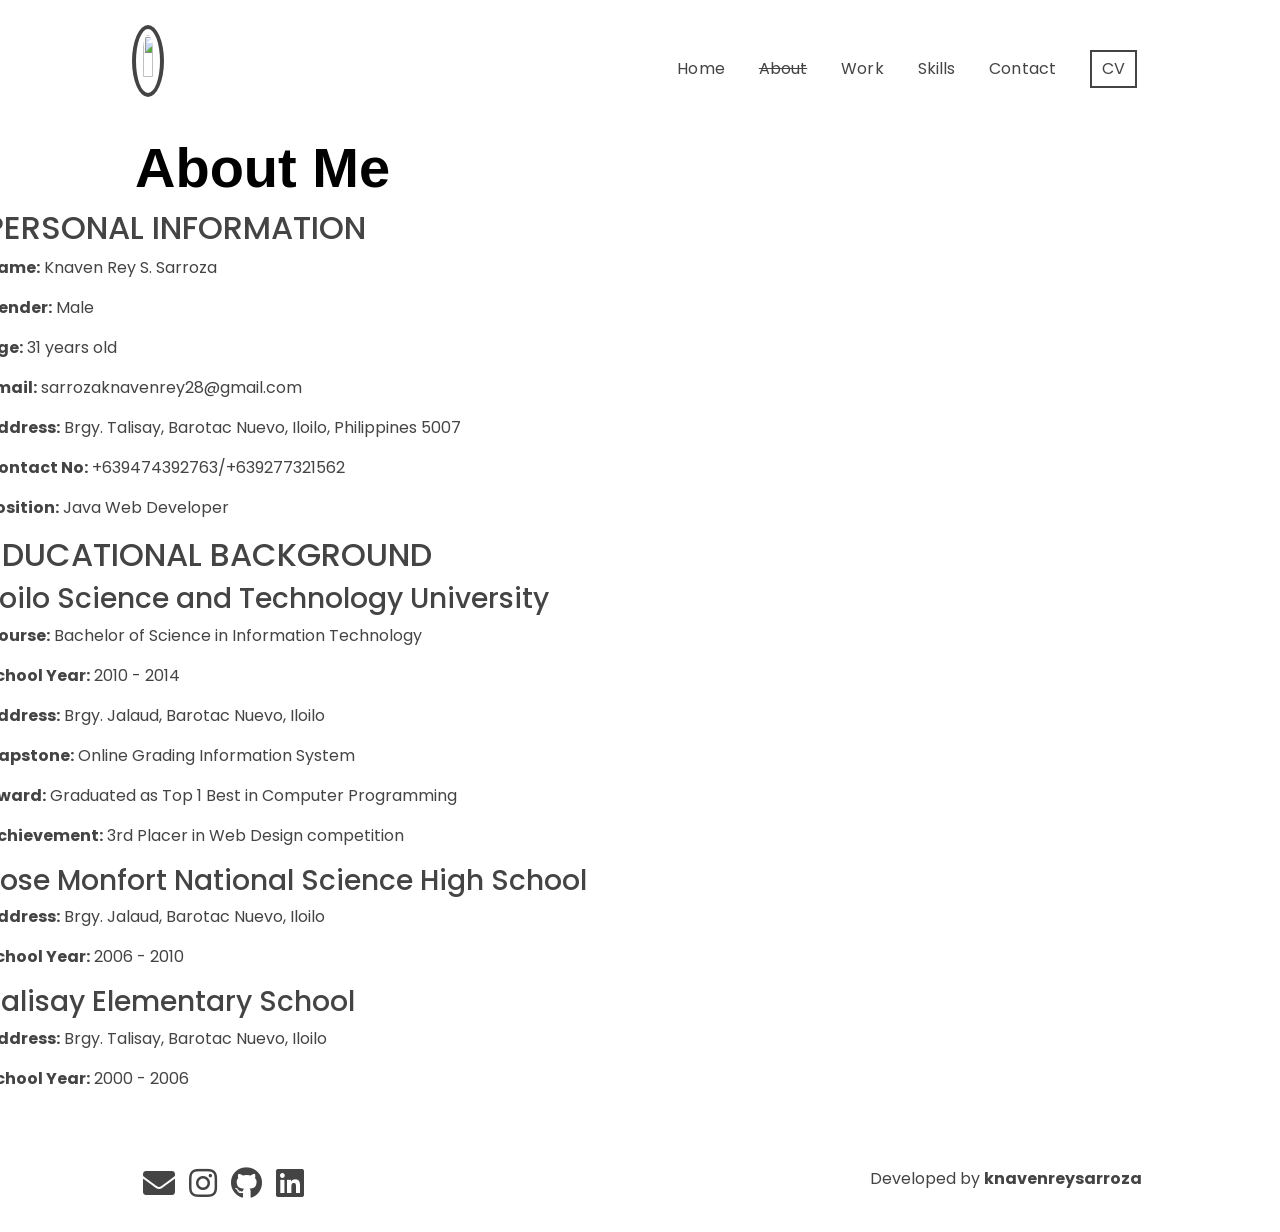
==== about.html @ 248c0985 "added popup dialog" ====
<html>

<head>
    <script async src="https://www.googletagmanager.com/gtag/js?id=UA-159411627-1"></script>
    <script>
        window.dataLayer = window.dataLayer || [];

        function gtag() {
            dataLayer.push(arguments);
        }
        gtag('js', new Date());

        gtag('config', 'UA-159411627-1');
    </script>
    <link rel="stylesheet" href="https://cdnjs.cloudflare.com/ajax/libs/animate.css/3.7.2/animate.min.css">
    <link rel="stylesheet" href="https://stackpath.bootstrapcdn.com/bootstrap/4.4.1/css/bootstrap.min.css">
    <link rel="stylesheet" href="style.css">
    <link rel="stylesheet" href="about.css">
    <meta charset="utf-8">
    <meta name="viewport" content="width=device-width, initial-scale=1.0, shrink-to-fit=yes">
    <meta charset="utf-8" />
    <link rel="stylesheet" href="https://use.fontawesome.com/releases/v5.5.0/css/all.css"
        integrity="sha384-B4dIYHKNBt8Bc12p+WXckhzcICo0wtJAoU8YZTY5qE0Id1GSseTk6S+L3BlXeVIU" crossorigin="anonymous">
        <meta name="Description"
        content=" Knaven Rey Sarroza - Web Developer from Iloilo City, Philippines | Java | MySQL | Vaadin | Wordpress | SpringBoot | CSS | Web Developer" />
    <title>Work | Knaven Rey Sarroza</title>
    <link rel="icon" type="image/ico" href="assets/img/favicon.ico">
</head>

<body id="contact-body" style="overflow-x: hidden;">
    <div>
        <nav class="nav-desk">
            <center>
                <div class="nav-logo">
                    <a href="index.html"><img id="logo" src="assets/img/logo.PNG"></a>
                </div>
                <div class="nav-items">
                    <ul>
                        <li><span><a href="index.html">Home</a></span></li>
                        <li><span><a href="#" style="text-decoration: line-through;">About</a></span></li>
                        <li><span><a href="work.html">Work</a></span></li>
                        <li><span><a href="skill.html"">Skills</a></span></li>
                        <li><span><a href="contact.html">Contact</a></span></li>
                          <li>  <a href="https://docs.google.com/document/d/1G5Kw5HcSQ-PcE5DCsa70JEAs3mUiGkfpTpcUMYDNIvc"><button class="contact-btn">
                            CV
                         </button></a></li>
                    </ul>
                </div>

            </center>
        </nav>
        <div class=" fadeIn row" style="width:100vw;height:auto;animation-duration: 1.5s;">
            <div class="col-md-12" id="left-hero">
                <h1 class="hero-tag contact-hero  fadeInLeft">About Me</h1>
            </div>
        </div>
 
        <div class=" fadeIn row" style="width:100vw;height:auto;animation-duration: 1.5s;">
            <div class="container-about animated bounceInUp delay-1s">
                <div class="column-about animated bounceInUp delay-1s">
                    <h2>PERSONAL INFORMATION</h2>
                    <div class="info">
                        <p><strong>Name:</strong> Knaven Rey S. Sarroza</p>
                        <p><strong>Gender:</strong> Male</p>
                        <p><strong>Age:</strong> 31 years old</p>
                        <p><strong>Email:</strong> sarrozaknavenrey28@gmail.com</p>
                        <p><strong>Address:</strong> Brgy. Talisay, Barotac Nuevo, Iloilo, Philippines 5007</p>
                        <p><strong>Contact No:</strong> +639474392763/+639277321562</p>
                        <p><strong>Position:</strong> Java Web Developer</p>
                    </div>
                </div>
        
                <div class="column-about animated bounceInUp delay-1s">
                    <h2>EDUCATIONAL BACKGROUND</h2>
                    <div class="info">
                        <div class="school">
                            <h3>Iloilo Science and Technology University</h3>
                            <p><strong>Course:</strong> Bachelor of Science in Information Technology</p>
                            <p><strong>School Year:</strong> 2010 - 2014</p>
                            <p><strong>Address:</strong> Brgy. Jalaud, Barotac Nuevo, Iloilo</p>
                            <p><strong>Capstone:</strong> Online Grading Information System</p>
                            <p><strong>Award:</strong> Graduated as Top 1 Best in Computer Programming</p>
                            <p><strong>Achievement:</strong> 3rd Placer in Web Design competition</p>
                        </div>
                        
                        <div class="school">
                            <h3>Jose Monfort National Science High School</h3>
                            <p><strong>Address:</strong> Brgy. Jalaud, Barotac Nuevo, Iloilo</p>
                            <p><strong>School Year:</strong> 2006 - 2010</p>
                        </div>
        
                        <div class="school">
                            <h3>Talisay Elementary School</h3>
                            <p><strong>Address:</strong> Brgy. Talisay, Barotac Nuevo, Iloilo</p>
                            <p><strong>School Year:</strong> 2000 - 2006</p>
                        </div>
                    </div>
                </div>
            </div>
</div>


          </div>
            <div class="footer-full  fadeIn delay-2s">
                <div id="contact-social" class="social-icons" style="display: inline;">
                    <a target="_blank" href="mailto:sarrozaknavenrey28@gmail.com"><i class="fas fa-envelope"></i></a>
                    <a target="_blank" href="https://www.instagram.com/knave.rsz/"><i class="fab fa-instagram"></i></a>
                    <a target="_blank" href="https://github.com/knaven0128"><i class="fab fa-github"></i></a>
                    <a target="_blank" href="https://www.linkedin.com/in/knaven-rey-sarroza/"><i class="fab fa-linkedin"></i></a>
                </div>
                <div class="footer-credits">
                    Developed by <a
                        href="https://github.com/knaven0128">knavenreysarroza</a>
                </div>
            </div>
        </div>
        <div class="menu-wrap">
            <input type="checkbox" class="toggler">
            <div class="hamburger">
                <div></div>
            </div>
            <div class="menu">
                <div>
                    <div>
                        <ul>
                            <li><a href="index.html">Home</a></li>
                            <li><a href="#"  style="text-decoration: line-through;">About</a></li>
                            <li><a href="work.html">Work</a></li>
                            <li><a href="skill.html">Skills</a></li>
                            <li><a href="contact.html">Contact</a></li>
                              <li>  <a href="https://docs.google.com/document/d/1G5Kw5HcSQ-PcE5DCsa70JEAs3mUiGkfpTpcUMYDNIvc"><button class="contact-btn">
                            CV
                         </button></a></li>
                        </ul>
                    </div>
                </div>
            </div>
        </div>
</body>

</html>
---- style.css ----
@import url('https://fonts.googleapis.com/css?family=Poppins&display=swap');

@font-face {
    font-family: CircularStd;
    src: url(assets/fonts/CircularStd-Bold.eot);
    src: url("assets/fonts/CircularStd-Bold.eot?#iefix") format("embedded-opentype"), url("assets/fonts/CircularStd-Bold.woff") format("woff"), url("assets/fonts/CircularStd-Bold.ttf") format("truetype"), url("assets/fonts/CircularStd-Bold.svg#bcc26993292869431e54c666aafa8fcd") format("svg");
}

* {
    caret-color: transparent !important;
}

*:focus, *:focus-visible{
    outline: none;
}


button:focus{
    outline: none;
}


:root {
    --primary-color: none;
    --overlay-color: rgba(255, 255, 255, 0.9);
    --menu-speed: 0.75s;
    --light-text-color: #444;
    --black-color: #000;
    --white-color: #fff;
    --hero-color: black;
}

.work-hero-card {
    display: block;
    margin: 0 auto;
    width: 80%;
    background: #fff;
    align-items: center;
    padding: 0;
    /* border-radius: 10px; */
    padding-bottom: 15px;
    /* border:1px solid #44444450; */
    box-shadow: 1px 1px 20px #00000025;
    cursor: pointer;
    transition: all 1s;
    height: 100%;

}

#work-text {
    text-align: center;
    font-size: 1.5em;
}

.work-hero-card h1 {
    padding-top: 20px;
    text-align: center;
    font-size: 0.8em;
    font-weight: bold;
    margin-top: auto;
}


.work-hero-card h2 {
    width: 100%;
    padding: 0 5%;
    text-align: center;
    font-size: 0.8em;
    font-weight: bold;
}

dialog {
    border: none;
    padding: 30px;
    max-width: 100%;
    max-height: 100%;
    background: #fff;
}

.dialog-content {
    position: relative;
    text-align: center;
}

.dialog-content img {
    max-width: 100%;
    max-height: 100%;
    border-radius: 10px;
}

#largeImage{
    cursor: pointer;
}

.close-btn {
    position: absolute;
    top: 5px;
    right: 5px;
    width: 30px;
    height: 30px;
    background-color: transparent;
    border: none;
    cursor: pointer;
    display: flex;
    align-items: center;
    justify-content: center;
}

.close-btn::before,
.close-btn::after {
    content: "";
    position: absolute;
    width: 20px;
    height: 2px;
    background-color: black;
}

.close-btn::before {
    transform: rotate(45deg);
}

.close-btn::after {
    transform: rotate(-45deg);
}


.close-btn:focus{
    border: none !important;
}

.work-hero-card {
    display: flex;
    flex-direction: column;
    justify-content: center;
    align-items: center;
    align-content: center;

}

.work-card-hero-img {
    width: 100%;
    display: block;
    /* border:1px solid #44444450; */
    /* border-radius: 10px; */
    border-bottom: none;
    margin: 0 auto;
    left: 0;
    right: 0;
}

.work-double-row {
    padding-left: 120px;
    padding-right: 120px;
    margin-top: 80px;
}

.project-star {
    position: absolute;
    background: #ffff0080;
    border-radius: 50px;
    padding: 2px 6px;
    font-size: 0.8em;
    top: 40px;
    right: 0;
}

.project-star-mobile {
    display: none;
    background: #ffff0080;
    border-radius: 50px;
    padding: 2px 6px;
    width: 50%;
    margin-bottom: 10px;
    text-align: center;
    font-size: 0.8em;

}

#work-row {
    padding-left: 135px;
    padding-right: 135px;
    width: 100vw;
}

.work-hero {
    /* border:2px solid #444; */
    border-radius: 10px;
    /* box-shadow: 0px 0px 5px #444; */
    width: 90%;
    transition: width 1s;
}

.work-hero:hover {
    width: 95%;
}

.work-des {
    padding-top: 40px;

}

.work-des h1 {
    font-weight: bold;
}

.work-des p {
    text-align: justify;
    font-weight: 100;
}

.work-hero-img {
    width: 100%;
    border-radius: 10px;
}

.technologies h2 {
    font-size: 0.8em;
    font-weight: bold;
}

.tech-stack {
    cursor: pointer;
    margin-right: 10px;
    background: #f2f2f2;
    padding: 2px 4px;
    font-size: 0.8em;
    transition: background 1s;
}

.tech-stack:hover {
    background: beige;
}

.featured {
    margin-top: 10px;
}

.partners {
    /* background:#f2f2f2; */
    height: 50px;
    margin-right: 20px;
}

#partner-logo {
    height: 40px;
    cursor: pointer;
    transition: all 1s;
}

#partner-logo:hover {
    box-shadow: 0px 0px 10px #444;
}

.work-read {
    float: right;
    font-size: 0.8em;
}

.work-read:hover {
    background: #444;
    color: white !important;
    border: 2px solid #444 !important;
}

body {
    font-family: 'Poppins', sans-serif;
    color: var(--light-text-color);
    overflow-x: hidden;
}

.comingsoon h1 {
    font-size: 3em;
}

.comingsoon {
    position: absolute;
    margin: auto;
    top: 0;
    /* background: white; */
    text-align: center;
    right: 0;
    bottom: 0;
    left: 0;
    /* width: 40em; */
    height: 10em;
    animation: opac 0.1s ease-in-out 5;
}

.comingsoon a {
    color: #444;
    font-weight: bold;
    text-decoration: none;
    transition: font-size 1s;
}

.comingsoon a:hover {
    color: blue;
    font-size: 1.5em;
}

.social-icons a {
    color: var(--light-text-color);
    text-decoration: none;
    transition: all 1s;
}

.social-icons a:hover {
    color: blue;
}

li span a {
    color: #444;
    text-decoration: none;

}

li span a:hover {
    color: #444;
    text-decoration: none;
}

.copyright-legal {
    font-size: 1.1em;
    color: #444;
    letter-spacing: 0px;
    text-align: left;
}

.legal-links {
    text-decoration: none;
    font-weight: bold;
    transition: all 1s;
}

.legal-links:hover {
    text-decoration: none;
    color: blue;
}

.legal a,
.legal a:hover,
.legal a:active {
    color: #444;
    text-decoration: none;
}

.privacy-policy h1 {
    font-size: 2.5em;
    /* font-family: 'CircularStd'; */
    font-weight: bold;
    letter-spacing: 0.1rem;
}

.privacy-policy h2 {
    font-size: 25px;
    font-family: 'CircularStd';
    /* letter-spacing: 0.1rem; */
}

.legal-des {
    text-align: justify;
    font-weight: 500;
}

.legal-des strong {
    /* font-size: 1.1em; */
    font-weight: 900;
}

.privacy-policy p {
    padding-right: 13vw;
    letter-spacing: 0.8px;
}

.nav-desk {
    height: 10vh;
    /* position: fixed; */
    display: block;
    width: 80vw;
    margin: auto;

    margin-top: 20px;
    left: 0;
    right: 0;
    /* background: black; */
}

.nav-logo {
    height: 100%;
    float: left;


}


.menu-wrap {
    position: fixed;
    top: 30px;
    right: 30px;
    z-index: 1;
    display: none;
}

.menu-wrap .toggler {
    position: absolute;
    top: 0px;
    right: 0;
    z-index: 2;
    cursor: pointer;
    width: 50px;
    height: 50px;
    opacity: 0;
}

.menu-wrap .hamburger {
    position: absolute;
    top: 0;
    right: 0;
    z-index: 1;
    width: 60px;
    height: 60px;
    padding: 1rem;
    background: var(--primary-color);
    display: flex;
    align-items: center;
    justify-content: center;
}

/* Hamburger Line */
.menu-wrap .hamburger>div {
    position: relative;
    flex: none;
    width: 100%;
    height: 2px;
    z-index: 1;
    background: black;
    display: flex;
    align-items: center;
    justify-content: center;
    transition: all 0.4s ease;
}

/* Hamburger Lines - Top & Bottom */
.menu-wrap .hamburger>div::before,
.menu-wrap .hamburger>div::after {
    content: '';
    position: absolute;
    z-index: 1;
    top: -10px;
    width: 100%;
    height: 2px;
    background: inherit;
}

/* Moves Line Down */
.menu-wrap .hamburger>div::after {
    top: 10px;
}

/* Toggler Animation */
.menu-wrap .toggler:checked+.hamburger>div {
    transform: rotate(135deg);
}

/* Turns Lines Into X */
.menu-wrap .toggler:checked+.hamburger>div:before,
.menu-wrap .toggler:checked+.hamburger>div:after {
    top: 0;
    transform: rotate(90deg);
}

/* Rotate On Hover When Checked */
.menu-wrap .toggler:checked:hover+.hamburger>div {
    transform: rotate(225deg);
}

/* Show Menu */
.menu-wrap .toggler:checked~.menu {
    visibility: visible;
}

.menu-wrap .toggler:checked~.menu>div {
    transform: scale(1);
    transition-duration: var(--menu-speed);
}

.menu-wrap .toggler:checked~.menu>div>div {
    opacity: 1;
    transition: opacity 0.4s ease 0.4s;
}

.menu-wrap .menu {
    position: fixed;
    top: 0;
    right: 0;
    width: 100%;
    height: 100%;
    z-index: 1;
    visibility: hidden;
    overflow: hidden;
    display: flex;
    align-items: center;
    justify-content: center;
}

.menu-wrap .menu>div {
    background: var(--overlay-color);
    border-radius: 50%;
    width: 200vw;
    height: 200vw;
    display: flex;
    flex: none;
    align-items: center;
    justify-content: center;
    transform: scale(0);
    transition: all 0.4s ease;
}

.menu-wrap .menu>div>div {
    text-align: center;
    max-width: 90vw;
    max-height: 100vh;
    opacity: 0;
    transition: opacity 0.4s ease;
}

.menu-wrap .menu>div>div>ul>li {
    list-style: none;
    color: var(--white-color);
    font-size: 1.5rem;
    padding: 1rem;
}

.menu-wrap .menu>div>div>ul>li>a {
    color: inherit;
    text-decoration: none;
    transition: color 0.4s ease;
}


.legal {
    position: absolute;
    bottom: 25px;
    right: 25px;
}


.hero-tag {
    margin-top: 20vh;
    text-align: left;
    font-size: 4.5em;
    font-weight: bold;
    color: var(--hero-color);
    font-family: 'CircularStd', sans-serif;
}

.contact-hero {
    margin-top: 0vh;
    font-size: 3.5em;
}

.hero-des {
    padding-right: 60px;
    text-align: justify;
    /* font-weight: 800; */
    letter-spacing: 1.2;
}

.contact-des {
    letter-spacing: 0.2;
}

.input-container {
    padding: 10px 0px;
}

.form-group {
    margin-bottom: 1rem;
}

label {
    display: inline-block;
    margin-bottom: 0.5rem;
}

.form-control {
    height: calc(2.25rem + 2px);
    padding: .5rem .75rem;
    width: 90%;
    font-size: 1rem;
    line-height: 1.5;
    color: #495057;
    background: none;
    border: none;
    border-bottom: 2px solid #444;
    border-radius: 0rem;
    transition: all .5s ease-in-out;
    outline: none;
}

.form-control:focus {
    outline: none;
    border-bottom: 2px solid blue;
    box-shadow: none;
}

.form-control:hover {
    background: whitesmoke;
}

/* input:focus, textarea:focus, select:focus{
    outline: none;
} */
.learn-btn {
    padding: 5px 10px;
    background: var(--light-text-color);
    color: white;
    border: 2px solid var(--light-text-color);
    letter-spacing: 0.1;
    transition: all 1s;
}

.contact-des a {
    text-decoration: none;
    color: #444;
    transition: color 1s;
}

.contact-des a:hover {
    color: blue;
}

.learn-btn:hover {
    background: blue;
    border: 2px solid blue;
}

.contact-btn {
    padding: 5px 10px;
    color: var(--light-text-color);
    background: #fff;
    border: 2px solid var(--light-text-color);
    transition: all 1s;
}

.contact-btn:hover {
    color: blue;
    border: 2px solid blue;
}

#hero-img {
    margin-top: 50px;
    width: 90%;
}

#left-hero {
    padding-left: 150px;
}

#logo {
    margin-top: 5px;
    height: 80%;
    padding: 6px;
    border: 4px solid #444;
    border-radius: 50%;
}

/* .nav-items{
    color:black;
    float:right;
} */
ul {
    float: right;
    /* color:white; */
    list-style: none;
    padding: 30px 0px;
}

li {
    /* text-transform: uppercase; */
    display: inline;
    font-size: 16px;
    letter-spacing: 0.1;
    padding: 0px 15px;
}

.social-icons {
    margin-top: 30%;
}

.footer-full {
    width: 80vw;
    margin: 0 auto;
    padding: 30px 10px;
    padding-top: 100px;
    position: relative;
    bottom: 0;
    left: 0;
    right: 0;
}

.footer-credits {
    float: right;
    /* display: inline; */
}

.footer-credits a {
    color: #444;
    font-weight: bold;
    text-decoration: none;
    transition: all 1s;
}

.footer-credits a:hover {
    color: blue;
    text-decoration: none;
    font-weight: bold;
}

.social-icons i {
    font-size: 2em;
    /* font-weight: 100; */
    padding: 0px 5px;
}

li span {
    position: relative;
    /* display: block; */
    cursor: pointer;
}

li span:before,
li span:after {
    content: '';
    position: absolute;
    width: 0%;
    height: 1px;
    top: 50%;
    margin-top: -0.5px;
    background: var(--black-color);
}

li span:before {
    left: -2.5px;
}

li span:after {
    right: 2.5px;
    background: var(--black-color);
    transition: width 0.8s cubic-bezier(0.22, 0.61, 0.36, 1);
}

.footer-full {
    padding-top: 60px;
}

li span:hover:before {
    background: var(--black-color);
    width: 100%;
    transition: width 0.5s cubic-bezier(0.22, 0.61, 0.36, 1);
}

li span:hover:after {
    background: transparent;
    width: 100%;
    transition: 0s;
}

#index-body {
    /* background: url('assets/img/mobile.png'); */
    background-size: cover;
    background-repeat: no-repeat;
    background-position: center;
    overflow: auto !important;
}

/* Tablets */
@media (min-width: 768px) and (max-width: 1024px) {
    #left-hero {
        padding-left: 80px;
        flex: 0 0 100% !important;
        max-width: 100% !important;

    }

    #work-row {
        padding-left: 50px;
        padding-right: 50px;
    }

    .work-hero {
        width: 100%;
    }

    #hero-right {
        display: none;
    }

    .work-double-row {
        padding-left: 30px;
        padding-right: 30px;
    }

    #index-body {
        /*         background: url('assets/img/mobile.png'); */
        background-size: cover;
        background-repeat: no-repeat;
        background-position: center;
        height: 100vh;
        width: 100vw;
    }

    /* .work-double-row{
        padding-left: 50px;
        padding-right: 50px;
    } */

}




.home-btn {
    display: flex;
    flex-direction: row;
    justify-content: space-between;
    width: 300px;
}

/* #logo {
    display: none;
} */

@media only screen and (max-width: 768px) {

    .home-btn {
        width: 300px;
        display: flex;
        flex-direction: column;
        align-items: center;
        justify-content: space-between;
        align-items: flex-start;
    }

    .home-btn a {
        margin-top: 10px;
    }

    /* For mobile phones: */
    .nav-items {
        width: 0;
        height: 0;
        display: none;
    }

    .work-double-row {
        padding: 30px 20px;
        padding-bottom: 0;
    }

    .work-hero-card {
        width: 100%;
        margin-bottom: 25px;
    }

    #row-3 {
        margin-top: 0px;
        padding: 0 20px;
    }

    #index-body {
        /*         background: url('assets/img/mobile.png'); */
        background-size: cover;
        background-repeat: no-repeat;
        background-position: center;
        height: 100vh;
    }

    #left-hero {
        padding-left: 30px;

    }

    #work-row {
        padding-right: 0;
        padding-left: 30px;
    }

    .work-des h1 {
        text-align: center;
    }

    .work-read {
        float: none;
    }

    #logo {
        display: none;
        /* height: 65%;
        margin-top: 28px; */
    }

    .legal {
        display: none;
    }

    .nav-desk {
        background-color: #fff;
    }

    .hero-tag {
        margin-top: 5vh;
        font-size: 3em;
    }

    #hero-right {
        display: none;
    }

    .hero-des {
        padding-right: 0px;
    }

    .menu-wrap {
        display: block;
    }

    .menu ul li {
        display: block !important;
    }

    .menu ul li a {
        color: var(--black-color) !important;
    }

    .menu-wrap .hamburger {
        z-index: 2;
    }

    .menu-wrap .toggler {
        z-index: 3;
    }

    .contact-hero {
        margin-top: 10vh;
    }

    .footer-full {
        text-align: center;
        padding-top: 40px !important;
    }

    #contact-social {
        margin-top: 10%;
    }

    .footer-credits {
        display: block;
        text-align: center;
        padding-top: 10px;
        float: none;
    }

    #legal-hero {
        margin-top: 5vh !important;
        text-align: left;
    }

    #legal-hero-des {
        padding-right: 10px;
        text-align: left;
        font-size: 0.8em;
    }

    .privacy-policy p {
        padding-right: 1vw;
        /* text-align: left; */
    }

    .project-star {
        display: none;
    }

    .project-star-mobile {
        display: block;
    }
}


::-webkit-scrollbar {
    width: 5px;
}

/* Track */
::-webkit-scrollbar-track {
    background: white;

}

/* Handle */
::-webkit-scrollbar-thumb {
    background: #444;
    border-radius: 50px;

}

/* Handle on hover */
::-webkit-scrollbar-thumb:hover {
    background: #555;

}
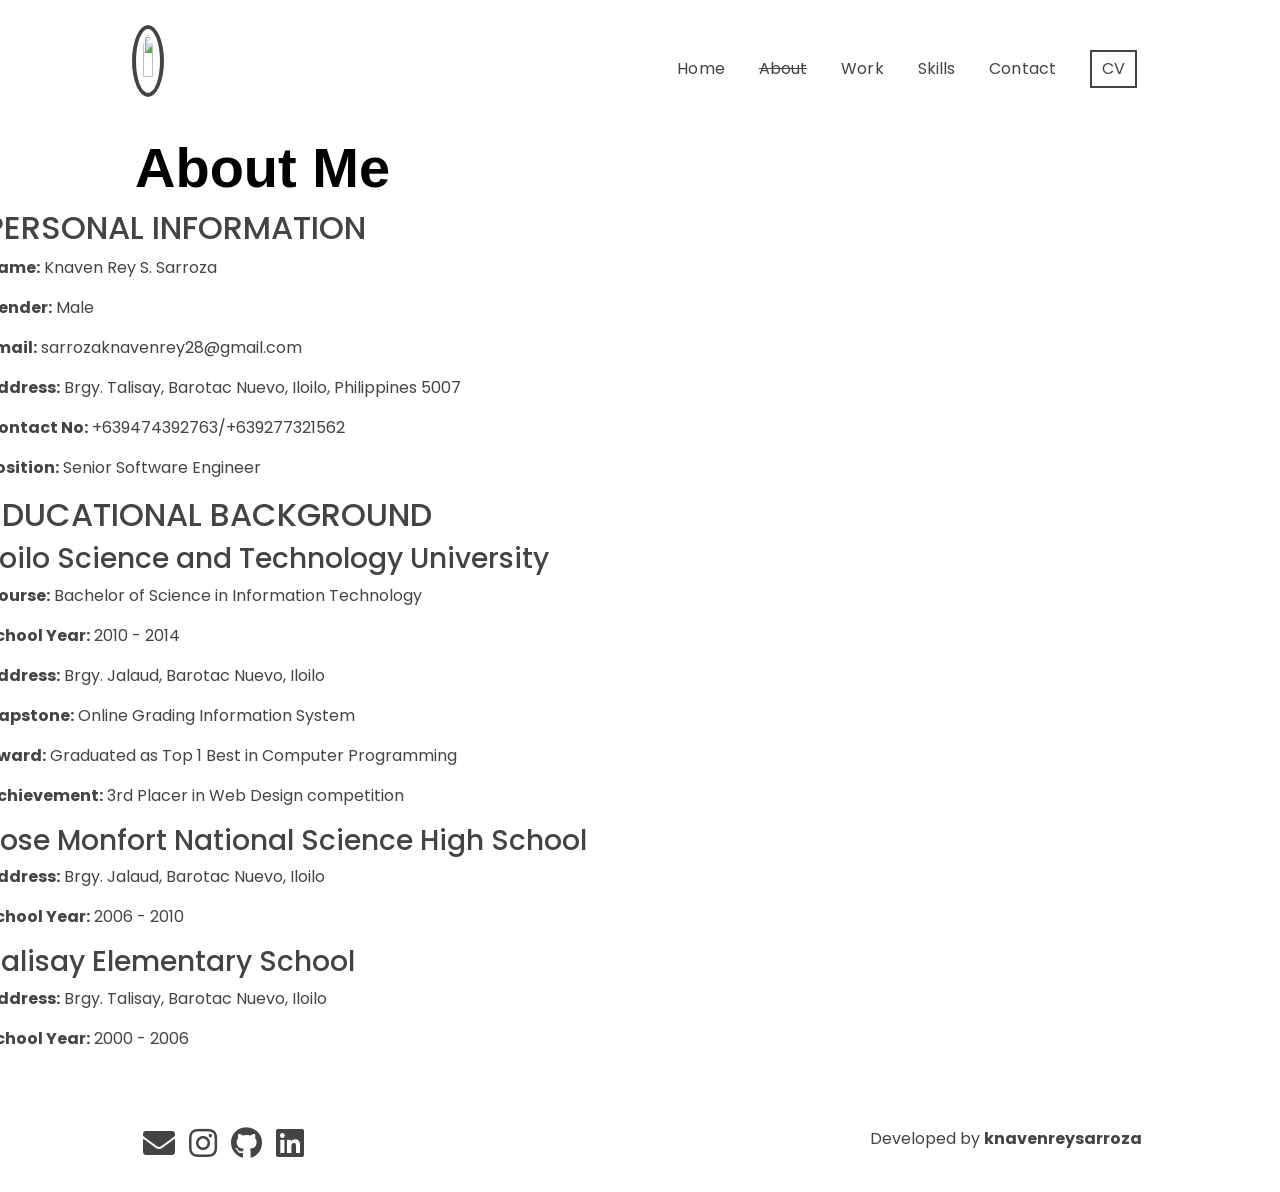
==== commit a5e59d4f: "Update details" ====
--- a/about.html
+++ b/about.html
@@ -62,11 +62,10 @@
                     <div class="info">
                         <p><strong>Name:</strong> Knaven Rey S. Sarroza</p>
                         <p><strong>Gender:</strong> Male</p>
-                        <p><strong>Age:</strong> 31 years old</p>
                         <p><strong>Email:</strong> sarrozaknavenrey28@gmail.com</p>
                         <p><strong>Address:</strong> Brgy. Talisay, Barotac Nuevo, Iloilo, Philippines 5007</p>
                         <p><strong>Contact No:</strong> +639474392763/+639277321562</p>
-                        <p><strong>Position:</strong> Java Web Developer</p>
+                        <p><strong>Position:</strong> Senior Software Engineer</p>
                     </div>
                 </div>
         
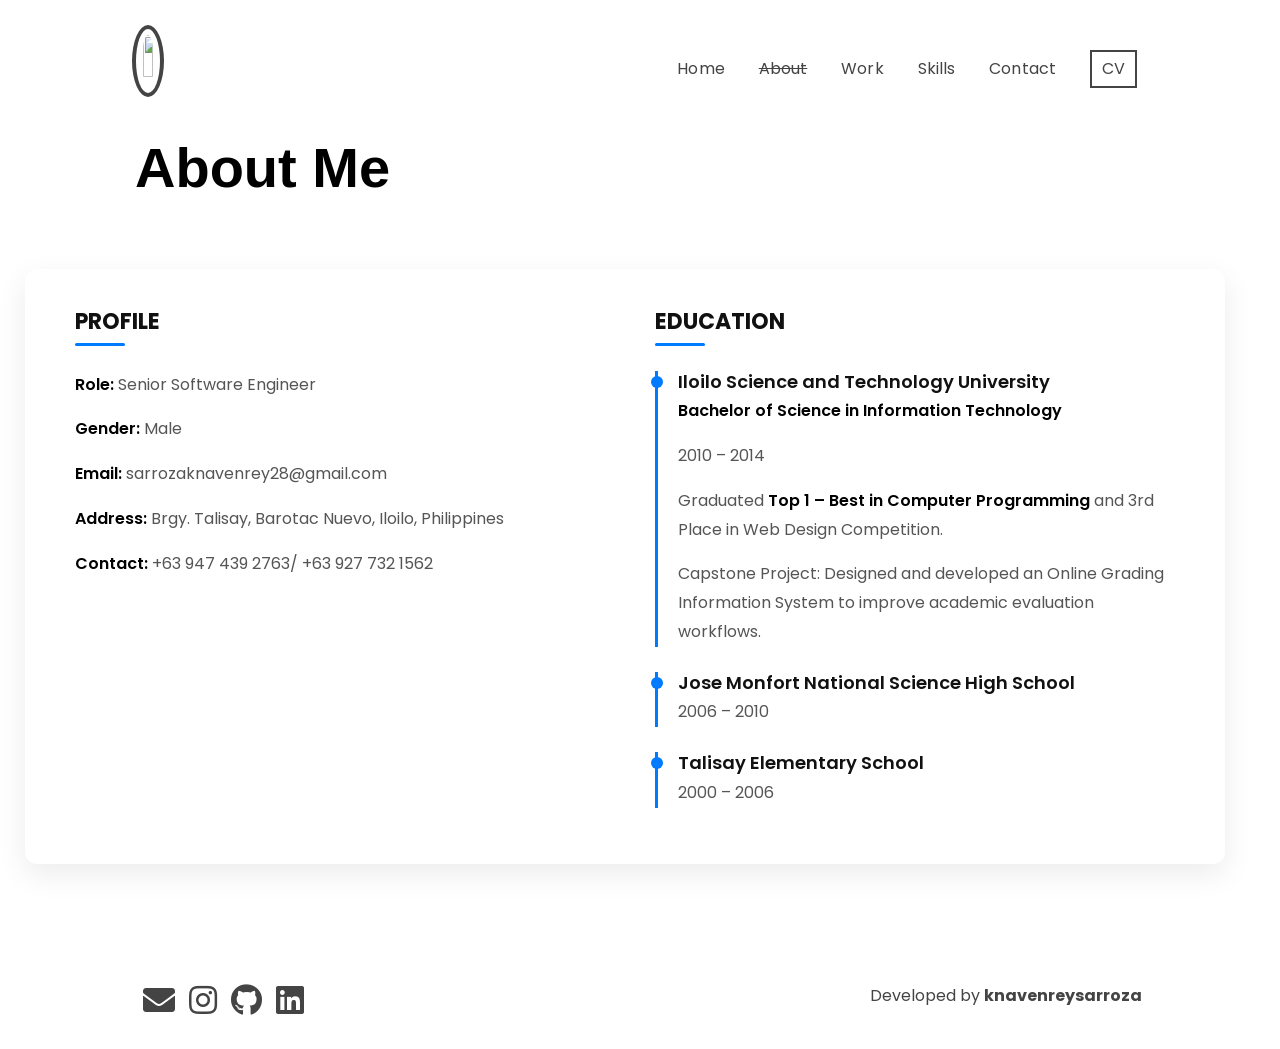
==== commit 01834157: "Update my skills" ====
--- a/about.html
+++ b/about.html
@@ -21,7 +21,7 @@
     <meta charset="utf-8" />
     <link rel="stylesheet" href="https://use.fontawesome.com/releases/v5.5.0/css/all.css"
         integrity="sha384-B4dIYHKNBt8Bc12p+WXckhzcICo0wtJAoU8YZTY5qE0Id1GSseTk6S+L3BlXeVIU" crossorigin="anonymous">
-        <meta name="Description"
+    <meta name="Description"
         content=" Knaven Rey Sarroza - Web Developer from Iloilo City, Philippines | Java | MySQL | Vaadin | Wordpress | SpringBoot | CSS | Web Developer" />
     <title>Work | Knaven Rey Sarroza</title>
     <link rel="icon" type="image/ico" href="assets/img/favicon.ico">
@@ -40,10 +40,11 @@
                         <li><span><a href="#" style="text-decoration: line-through;">About</a></span></li>
                         <li><span><a href="work.html">Work</a></span></li>
                         <li><span><a href="skill.html"">Skills</a></span></li>
-                        <li><span><a href="contact.html">Contact</a></span></li>
-                          <li>  <a href="https://docs.google.com/document/d/1G5Kw5HcSQ-PcE5DCsa70JEAs3mUiGkfpTpcUMYDNIvc"><button class="contact-btn">
-                            CV
-                         </button></a></li>
+                        <li><span><a href=" contact.html">Contact</a></span></li>
+                        <li> <a href="https://docs.google.com/document/d/1G5Kw5HcSQ-PcE5DCsa70JEAs3mUiGkfpTpcUMYDNIvc"><button
+                                    class="contact-btn">
+                                    CV
+                                </button></a></li>
                     </ul>
                 </div>
 
@@ -54,87 +55,92 @@
                 <h1 class="hero-tag contact-hero  fadeInLeft">About Me</h1>
             </div>
         </div>
- 
+
         <div class=" fadeIn row" style="width:100vw;height:auto;animation-duration: 1.5s;">
-            <div class="container-about animated bounceInUp delay-1s">
-                <div class="column-about animated bounceInUp delay-1s">
-                    <h2>PERSONAL INFORMATION</h2>
+            <div class="container-about animated fadeInUp delay-1s">
+                <div class="column-about animated fadeInUp delay-1s">
+                    <h2>PROFILE</h2>
                     <div class="info">
-                        <p><strong>Name:</strong> Knaven Rey S. Sarroza</p>
+                        <p><strong>Role:</strong> Senior Software Engineer</p>
                         <p><strong>Gender:</strong> Male</p>
                         <p><strong>Email:</strong> sarrozaknavenrey28@gmail.com</p>
-                        <p><strong>Address:</strong> Brgy. Talisay, Barotac Nuevo, Iloilo, Philippines 5007</p>
-                        <p><strong>Contact No:</strong> +639474392763/+639277321562</p>
-                        <p><strong>Position:</strong> Senior Software Engineer</p>
+                        <p><strong>Address:</strong> Brgy. Talisay, Barotac Nuevo, Iloilo, Philippines</p>
+                        <p><strong>Contact:</strong> +63 947 439 2763/ +63 927 732 1562 </p>
                     </div>
                 </div>
-        
-                <div class="column-about animated bounceInUp delay-1s">
-                    <h2>EDUCATIONAL BACKGROUND</h2>
+            
+                <div class="column-about animated fadeInUp delay-1s">
+                    <h2>EDUCATION</h2>
                     <div class="info">
-                        <div class="school">
+            
+                        <div class="school" style="margin-bottom: 20px;">
                             <h3>Iloilo Science and Technology University</h3>
-                            <p><strong>Course:</strong> Bachelor of Science in Information Technology</p>
-                            <p><strong>School Year:</strong> 2010 - 2014</p>
-                            <p><strong>Address:</strong> Brgy. Jalaud, Barotac Nuevo, Iloilo</p>
-                            <p><strong>Capstone:</strong> Online Grading Information System</p>
-                            <p><strong>Award:</strong> Graduated as Top 1 Best in Computer Programming</p>
-                            <p><strong>Achievement:</strong> 3rd Placer in Web Design competition</p>
+                            <p><strong>Bachelor of Science in Information Technology</strong></p>
+                            <p>2010 – 2014</p>
+                            <p>
+                                Graduated <strong>Top 1 – Best in Computer Programming</strong> and
+                                3rd Place in Web Design Competition.
+                            </p>
+                            <p>
+                                Capstone Project: Designed and developed an Online Grading Information System
+                                to improve academic evaluation workflows.
+                            </p>
                         </div>
-                        
+            
                         <div class="school">
                             <h3>Jose Monfort National Science High School</h3>
-                            <p><strong>Address:</strong> Brgy. Jalaud, Barotac Nuevo, Iloilo</p>
-                            <p><strong>School Year:</strong> 2006 - 2010</p>
+                            <p>2006 – 2010</p>
                         </div>
-        
+            
                         <div class="school">
                             <h3>Talisay Elementary School</h3>
-                            <p><strong>Address:</strong> Brgy. Talisay, Barotac Nuevo, Iloilo</p>
-                            <p><strong>School Year:</strong> 2000 - 2006</p>
+                            <p>2000 – 2006</p>
                         </div>
+            
                     </div>
                 </div>
+            
             </div>
-</div>
+        </div>
 
 
-          </div>
-            <div class="footer-full  fadeIn delay-2s">
-                <div id="contact-social" class="social-icons" style="display: inline;">
-                    <a target="_blank" href="mailto:sarrozaknavenrey28@gmail.com"><i class="fas fa-envelope"></i></a>
-                    <a target="_blank" href="https://www.instagram.com/knave.rsz/"><i class="fab fa-instagram"></i></a>
-                    <a target="_blank" href="https://github.com/knaven0128"><i class="fab fa-github"></i></a>
-                    <a target="_blank" href="https://www.linkedin.com/in/knaven-rey-sarroza/"><i class="fab fa-linkedin"></i></a>
-                </div>
-                <div class="footer-credits">
-                    Developed by <a
-                        href="https://github.com/knaven0128">knavenreysarroza</a>
+    </div>
+    <div class="footer-full  fadeIn delay-2s">
+        <div id="contact-social" class="social-icons" style="display: inline;">
+            <a target="_blank" href="mailto:sarrozaknavenrey28@gmail.com"><i class="fas fa-envelope"></i></a>
+            <a target="_blank" href="https://www.instagram.com/knave.rsz/"><i class="fab fa-instagram"></i></a>
+            <a target="_blank" href="https://github.com/knaven0128"><i class="fab fa-github"></i></a>
+            <a target="_blank" href="https://www.linkedin.com/in/knaven-rey-sarroza/"><i
+                    class="fab fa-linkedin"></i></a>
+        </div>
+        <div class="footer-credits">
+            Developed by <a href="https://github.com/knaven0128">knavenreysarroza</a>
+        </div>
+    </div>
+    </div>
+    <div class="menu-wrap">
+        <input type="checkbox" class="toggler">
+        <div class="hamburger">
+            <div></div>
+        </div>
+        <div class="menu">
+            <div>
+                <div>
+                    <ul>
+                        <li><a href="index.html">Home</a></li>
+                        <li><a href="#" style="text-decoration: line-through;">About</a></li>
+                        <li><a href="work.html">Work</a></li>
+                        <li><a href="skill.html">Skills</a></li>
+                        <li><a href="contact.html">Contact</a></li>
+                        <li> <a href="https://docs.google.com/document/d/1G5Kw5HcSQ-PcE5DCsa70JEAs3mUiGkfpTpcUMYDNIvc"><button
+                                    class="contact-btn">
+                                    CV
+                                </button></a></li>
+                    </ul>
                 </div>
             </div>
         </div>
-        <div class="menu-wrap">
-            <input type="checkbox" class="toggler">
-            <div class="hamburger">
-                <div></div>
-            </div>
-            <div class="menu">
-                <div>
-                    <div>
-                        <ul>
-                            <li><a href="index.html">Home</a></li>
-                            <li><a href="#"  style="text-decoration: line-through;">About</a></li>
-                            <li><a href="work.html">Work</a></li>
-                            <li><a href="skill.html">Skills</a></li>
-                            <li><a href="contact.html">Contact</a></li>
-                              <li>  <a href="https://docs.google.com/document/d/1G5Kw5HcSQ-PcE5DCsa70JEAs3mUiGkfpTpcUMYDNIvc"><button class="contact-btn">
-                            CV
-                         </button></a></li>
-                        </ul>
-                    </div>
-                </div>
-            </div>
-        </div>
+    </div>
 </body>
 
-</html>
+</html>
--- a/about.css
+++ b/about.css
@@ -0,0 +1,135 @@
+/* ===== Modernized About Section ===== */
+
+.container-about {
+    max-width: 1200px;
+    margin: 60px auto;
+    padding: 40px;
+    background-color: #ffffff;
+    box-shadow: 0 10px 30px rgba(0, 0, 0, 0.08);
+    border-radius: 12px;
+    display: flex;
+    flex-wrap: wrap;
+    gap: 40px;
+    transition: all 0.3s ease;
+}
+
+/* Columns */
+.column-about {
+    flex: 1 1 500px;
+    padding: 0 10px;
+}
+
+/* Section Titles */
+.column-about h2 {
+    font-weight: 700;
+    font-size: 22px;
+    margin-bottom: 25px;
+    color: #111;
+    position: relative;
+    padding-bottom: 10px;
+}
+
+.column-about h2::after {
+    content: "";
+    width: 50px;
+    height: 3px;
+    background: #007bff;
+    position: absolute;
+    left: 0;
+    bottom: 0;
+    border-radius: 4px;
+}
+
+/* Info Text */
+.info {
+    line-height: 1.8;
+    color: #555;
+}
+
+.info strong {
+    font-weight: 600;
+    color: #000;
+}
+
+/* School Timeline */
+.school {
+    margin-top: 25px;
+    padding-left: 20px;
+    border-left: 3px solid #007bff;
+    position: relative;
+}
+
+.school::before {
+    content: "";
+    position: absolute;
+    left: -7px;
+    top: 5px;
+    width: 12px;
+    height: 12px;
+    background: #007bff;
+    border-radius: 50%;
+}
+
+.school h3 {
+    font-size: 18px;
+    font-weight: 600;
+    color: #111;
+    margin-bottom: 5px;
+}
+
+/* ===== Responsive ===== */
+
+/* Tablet */
+@media (max-width: 992px) {
+    .container-about {
+        padding: 30px;
+        gap: 30px;
+    }
+
+    .column-about {
+        flex: 1 1 100%;
+    }
+}
+
+/* Mobile */
+@media (max-width: 768px) {
+
+    .container-about {
+        padding: 20px;
+        margin: 40px 15px;
+        border-radius: 10px;
+    }
+
+    .column-about {
+        padding: 0;
+    }
+
+    .column-about h2 {
+        font-size: 18px;
+    }
+
+    .info {
+        font-size: 14px;
+    }
+
+    .school {
+        padding-left: 15px;
+        border-left: 2px solid #007bff;
+    }
+}
+
+/* Small Phones */
+@media (max-width: 480px) {
+    .container-about {
+        padding: 15px;
+    }
+
+    .column-about h2 {
+        font-size: 16px;
+    }
+
+    .info {
+        font-size: 13px;
+        line-height: 1.6;
+    }
+}
